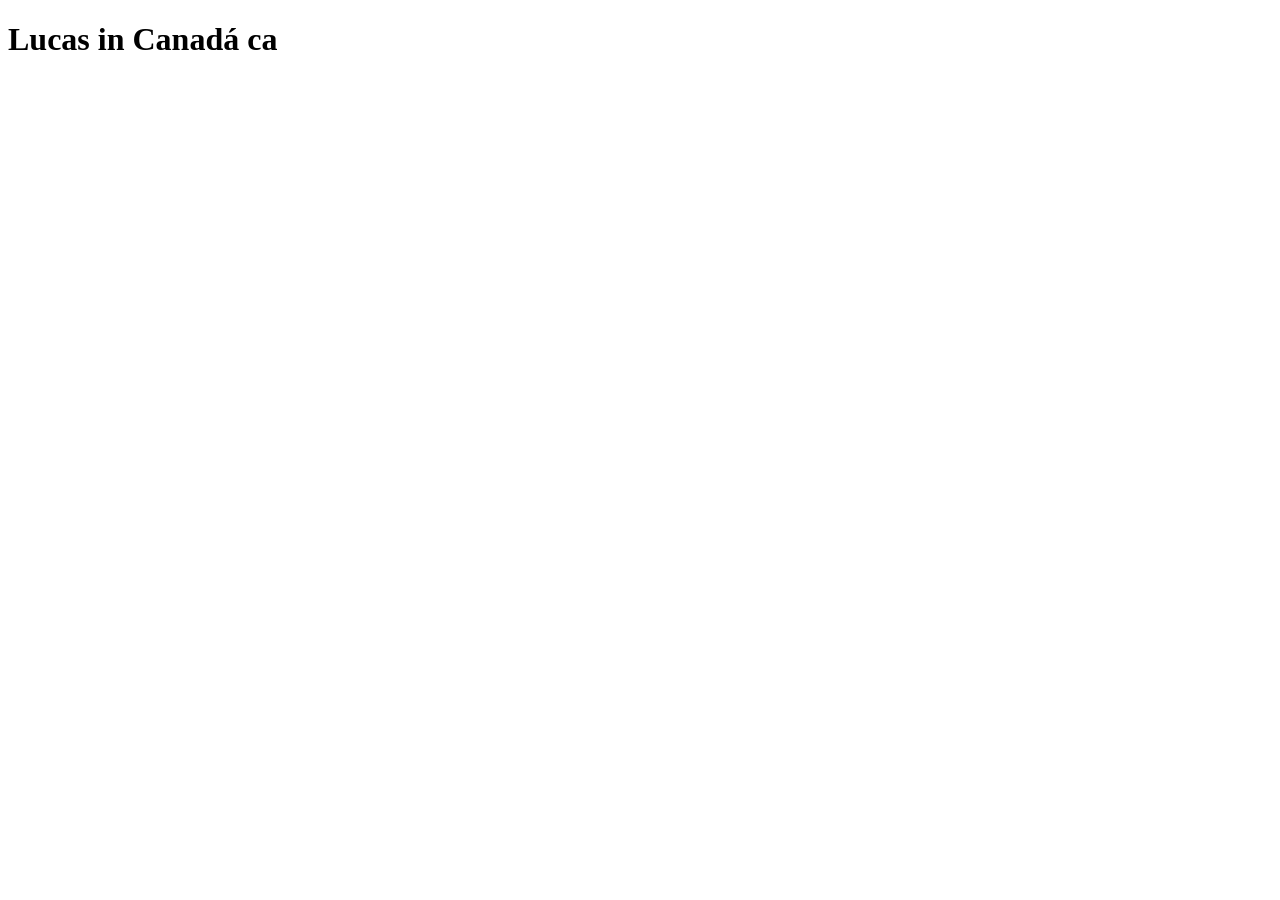
==== index.html @ b038a942 "primeiro commit" ====
<!DOCTYPE html>
<html lang="en">
<head>
    <meta charset="UTF-8">
    <meta name="viewport" content="width=device-width, initial-scale=1.0">
    <title>Lucas in Canada</title>
</head>
<body>
    
    <h1>Lucas in Canadá ca</h1>





</body>
</html>
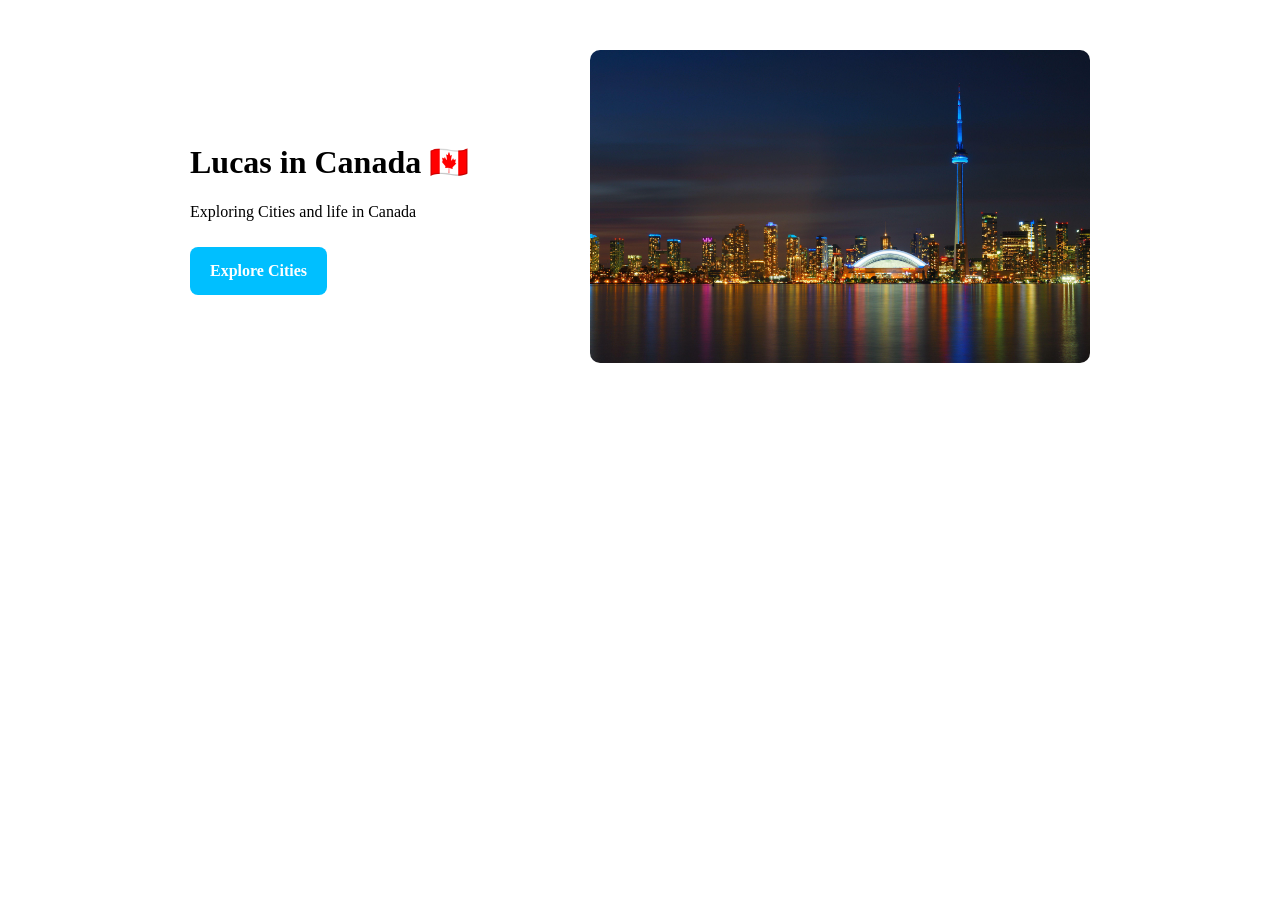
==== commit 0ef5c6ea: "alteraçao no header e no main" ====
--- a/index.html
+++ b/index.html
@@ -4,14 +4,21 @@
     <meta charset="UTF-8">
     <meta name="viewport" content="width=device-width, initial-scale=1.0">
     <title>Lucas in Canada</title>
+    <link rel="stylesheet" href="style.css">
 </head>
 <body>
-    
-    <h1>Lucas in Canadá ca</h1>
+<main class="container">
 
 
+   <div class="texto">
+    <h1>Lucas in Canada 🇨🇦</h1>
+    <p>Exploring Cities and life in Canada</p>
+    <a href="cidades.html" class="botao">Explore Cities</a>
+   </div>
 
-
-
+   <div class="imagem">
+         <img src="3110840.jpg" alt="toronto" width="800">
+   </div>
+</main>
 </body>
 </html>
--- a/style.css
+++ b/style.css
@@ -0,0 +1,53 @@
+.container{
+    display: flex;
+    align-items: center;
+    justify-content: space-between;
+    gap: 30px;
+    max-width: 900px;
+    margin: 50px auto;
+}
+
+
+.imagem img{
+    max-width: 500px;
+    height: auto;
+    border-radius: 10px;
+}
+
+
+.botao {
+    text-decoration: none;
+    background-color: #00bfff;
+    padding: 15px 20px;
+    color: rgb(255, 255, 255);
+    border-radius: 8px;
+    display: inline-block;
+    margin-top: 10px;
+    font-weight: bold;
+}
+
+
+
+.botao:hover{
+    background-color: #009acd;
+    transform: scale(1.02);
+}
+
+
+.menu {
+    background-color: #333;
+    padding: 15px;
+    display: flex;
+    justify-content: center;
+    gap: 30px;
+}
+
+.menu a{
+    color: white;
+    text-decoration: none;
+    font-weight: bold;
+}
+
+.menu a:hover {
+    color: #00bfff;
+}
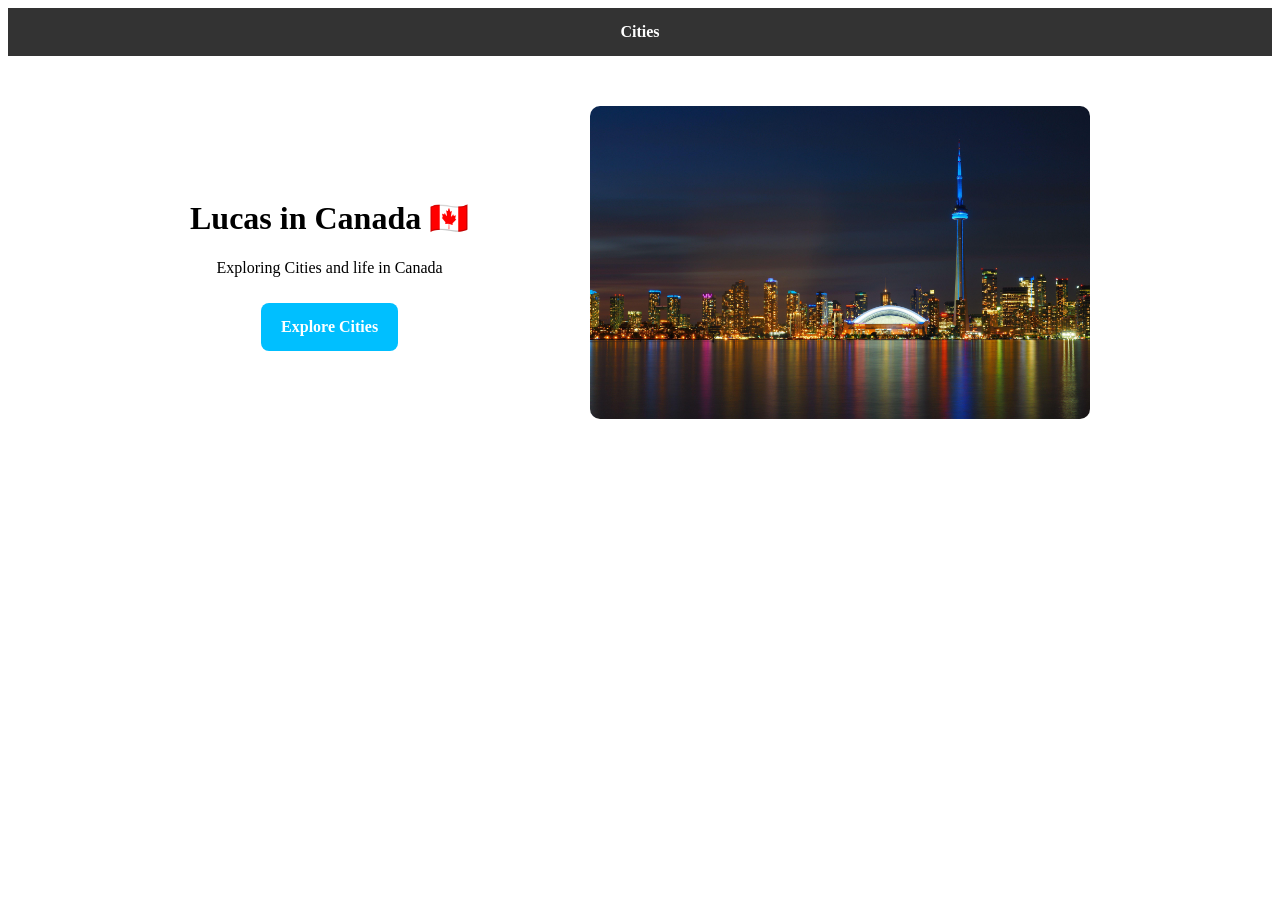
==== commit 1df12e8f: "alterçoe nos links de cidades.html" ====
--- a/index.html
+++ b/index.html
@@ -7,10 +7,19 @@
     <link rel="stylesheet" href="style.css">
 </head>
 <body>
+<header>
+  <nav class="menu">
+   <a href="cidades.html">Cities</a> 
+  </nav>
+</header>
+
+
+
+
 <main class="container">
 
 
-   <div class="texto">
+   <div class="cidades-titulo">
     <h1>Lucas in Canada 🇨🇦</h1>
     <p>Exploring Cities and life in Canada</p>
     <a href="cidades.html" class="botao">Explore Cities</a>
@@ -19,6 +28,9 @@
    <div class="imagem">
          <img src="3110840.jpg" alt="toronto" width="800">
    </div>
+
+
+
 </main>
 </body>
 </html>
--- a/style.css
+++ b/style.css
@@ -1,3 +1,7 @@
+.cidades-titulo {
+    text-align: center;
+}
+
 .container{
     display: flex;
     align-items: center;
@@ -50,4 +54,31 @@
 
 .menu a:hover {
     color: #00bfff;
+}
+
+.cidades {
+   display: flex;
+   justify-content: center;
+   gap: 20px;
+   margin-top: 30px;
+   flex-wrap: wrap;
+}
+
+.cidades a {
+    text-decoration: none;
+    background-color: #00bfff;
+    color: white;
+    padding: 15px 25px;
+    border-radius: 10px;
+    font-weight: bold;
+    transition: 0.3s;
+     box-shadow: 0 4px 8px rgba(0,0,0,0.2);
+}
+
+
+.cidades a:hover{
+     background-color: #009acd; 
+     transform: scale(1.05);
+     box-shadow: 0 6px 12px rgba(0,0,0,0.3);
+
 }
